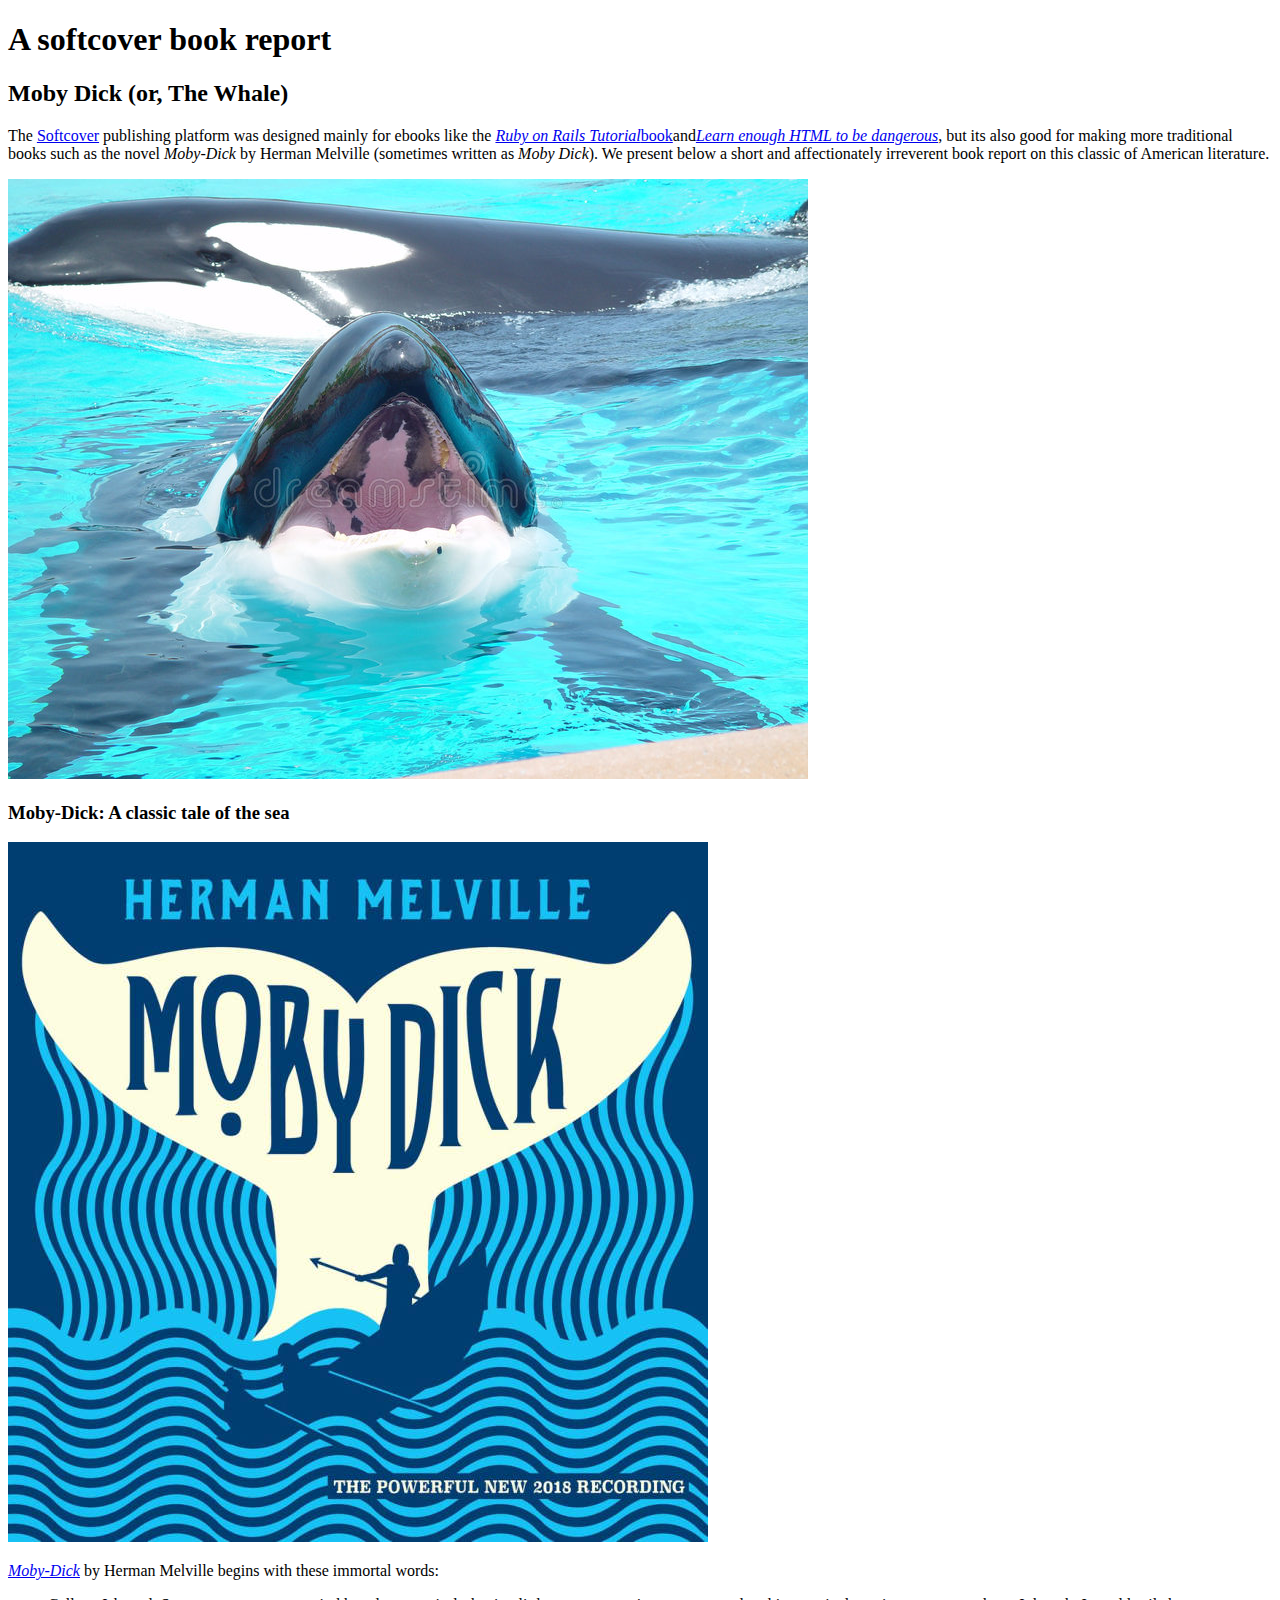
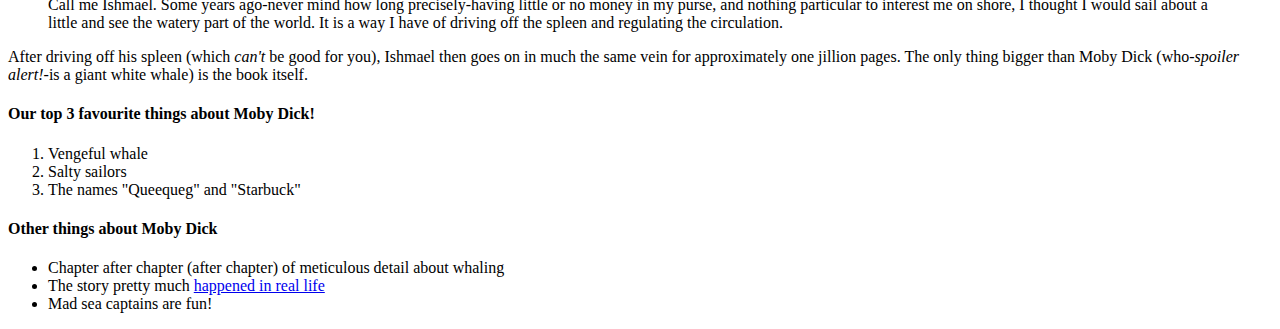
==== moby_dick.html @ 8e8b6dae "Added home/html tags/Moby dick" ====
<!DOCTYPE html>
<html>
<head>
	<meta charset="utf-8">
	<title>Moby Dick</title>
</head>
<body>
<header>
	<h1>A softcover book report</h1>
	<h2>Moby Dick (or, The Whale)</h2>
</header>
<div>
	<p>
		The <a href="https://www.softcover.io/">Softcover</a> publishing platform was designed mainly for ebooks like the <a href="https://railstutorial.org/book"><em>Ruby on Rails Tutorial</em>book</a>and<a href="https://learnenough.com/html"><em>Learn enough HTML to be dangerous</em></a>, but its also good for making more traditional books such as the novel <em>Moby-Dick</em> by Herman Melville (sometimes written as <em>Moby Dick</em>). We present below a short and affectionately irreverent book report on this classic of American literature.
	</p>
</div>
<a href="https://commons.wikimedia.org/wiki/File:Sperm_whale_pod.jpg">
	<img src ="images/whale.jpg" alt="Whale!">
</a>
<div>
	<h3>Moby-Dick: A classic tale of the sea</h3>
	<a href="https://www.softcover.io/read/6070fb03/moby-dick" target="_blank" rel="noopener">
		<img src="images/moby_dick.jpg" alt="Moby Dick">
	</a>

	<p>
		<a href="https://www.softcover.io/read/6070fb03/moby-dick" target="_blank" rel="noopener">
			<em>Moby-Dick</em></a>
			by Herman Melville begins with these immortal words:
		</p>

		<blockquote>
			<p>
				<span>Call me Ishmael.</span> Some years ago-never mind how long precisely-having little or no money in my purse, and nothing particular to interest me on shore, I thought I would sail about a little and see the watery part of the world. It is a way I have of driving off the spleen and regulating the circulation.
			</p>
		</blockquote>

		<p>
			After driving off his spleen (which <em>can't</em> be good for you),
			Ishmael then goes on in much the same vein for approximately one jillion pages. The only thing bigger than Moby Dick (who-<em>spoiler alert!</em>-is a giant white whale) is the book itself.
		</p>
	</div>

	<h4>Our top 3 favourite things about Moby Dick! </h4>
	<ol>
		<li>Vengeful whale</li>
		<li>Salty sailors</li>
		<li>The names "Queequeg" and "Starbuck"</li>
	</ol>

	<h4>Other things about Moby Dick</h4>
	<ul>
		<li>Chapter after chapter (after chapter) of meticulous detail about whaling</li>
		<li>The story pretty much <a href="https://en.wikipedia.org/wiki/Essex_(whaleship)" target ="_blank" rel="noopener">happened in real life</a>
		</li>
		<li>Mad sea captains are fun!</li>
</body>
</html>
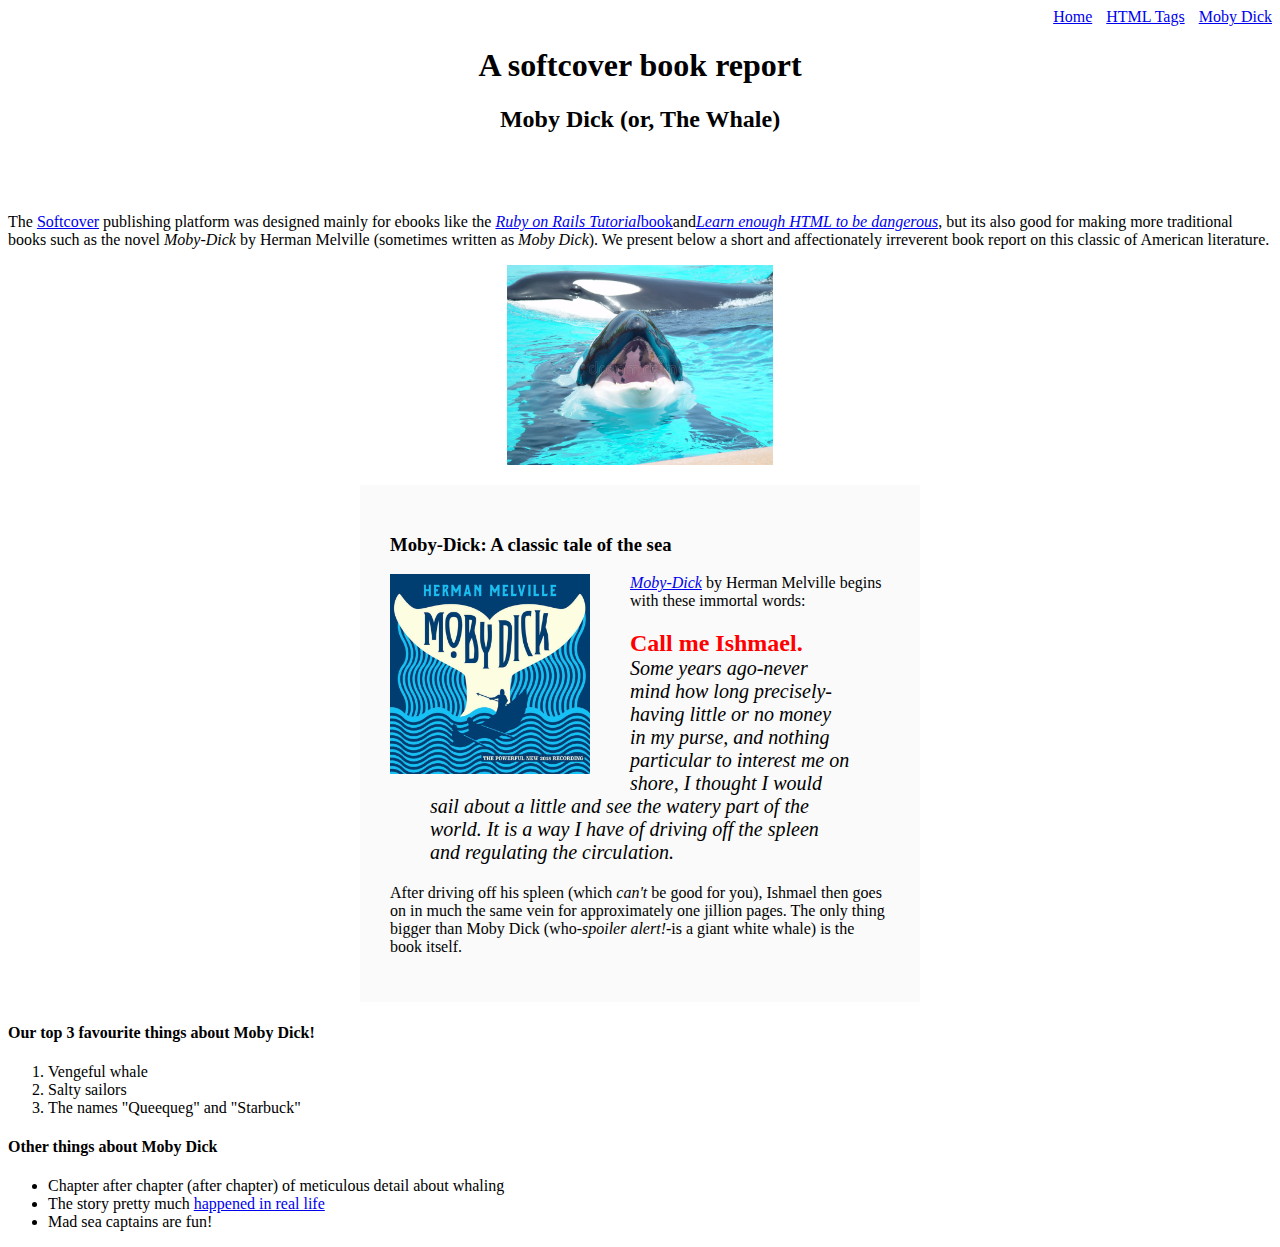
==== commit 71689b14: "Css added" ====
--- a/moby_dick.html
+++ b/moby_dick.html
@@ -5,9 +5,16 @@
 	<title>Moby Dick</title>
 </head>
 <body>
-<header>
-	<h1>A softcover book report</h1>
-	<h2>Moby Dick (or, The Whale)</h2>
+	<div style="text-align: right;">
+		<a href="index.html">Home</a>
+		<a href="tags.html" style="margin: 0 0 0 10px;">HTML Tags</a>
+		<a href="moby_dick.html" style="margin: 0 0 0 10px;">Moby Dick</a>
+	</div>
+
+
+<header style="text-align: center; margin: 0 0 80px">
+	<h1 style="text-align: center;">A softcover book report</h1>
+	<h2 style="text-align: center;">Moby Dick (or, The Whale)</h2>
 </header>
 <div>
 	<p>
@@ -15,12 +22,13 @@
 	</p>
 </div>
 <a href="https://commons.wikimedia.org/wiki/File:Sperm_whale_pod.jpg">
-	<img src ="images/whale.jpg" alt="Whale!">
+	<img src ="images/whale.jpg" alt="Whale!" height="200px"
+	style="display: block; margin: 0 auto;">
 </a>
-<div>
+<div style="width: 500px; margin: 20px auto; padding: 30px; background-color: #fafafa;">
 	<h3>Moby-Dick: A classic tale of the sea</h3>
 	<a href="https://www.softcover.io/read/6070fb03/moby-dick" target="_blank" rel="noopener">
-		<img src="images/moby_dick.jpg" alt="Moby Dick">
+		<img src="images/moby_dick.jpg" alt="Moby Dick" height="200px" style="float: left; margin: 0 40px 0 0;">
 	</a>
 
 	<p>
@@ -29,9 +37,9 @@
 			by Herman Melville begins with these immortal words:
 		</p>
 
-		<blockquote>
+		<blockquote style="font-style: italic; font-size: 20px;">
 			<p>
-				<span>Call me Ishmael.</span> Some years ago-never mind how long precisely-having little or no money in my purse, and nothing particular to interest me on shore, I thought I would sail about a little and see the watery part of the world. It is a way I have of driving off the spleen and regulating the circulation.
+				<span style="font-style: normal; font-size: 24px; font-weight: bold; color: #ff0000;">Call me Ishmael.</span> Some years ago-never mind how long precisely-having little or no money in my purse, and nothing particular to interest me on shore, I thought I would sail about a little and see the watery part of the world. It is a way I have of driving off the spleen and regulating the circulation.
 			</p>
 		</blockquote>
 
